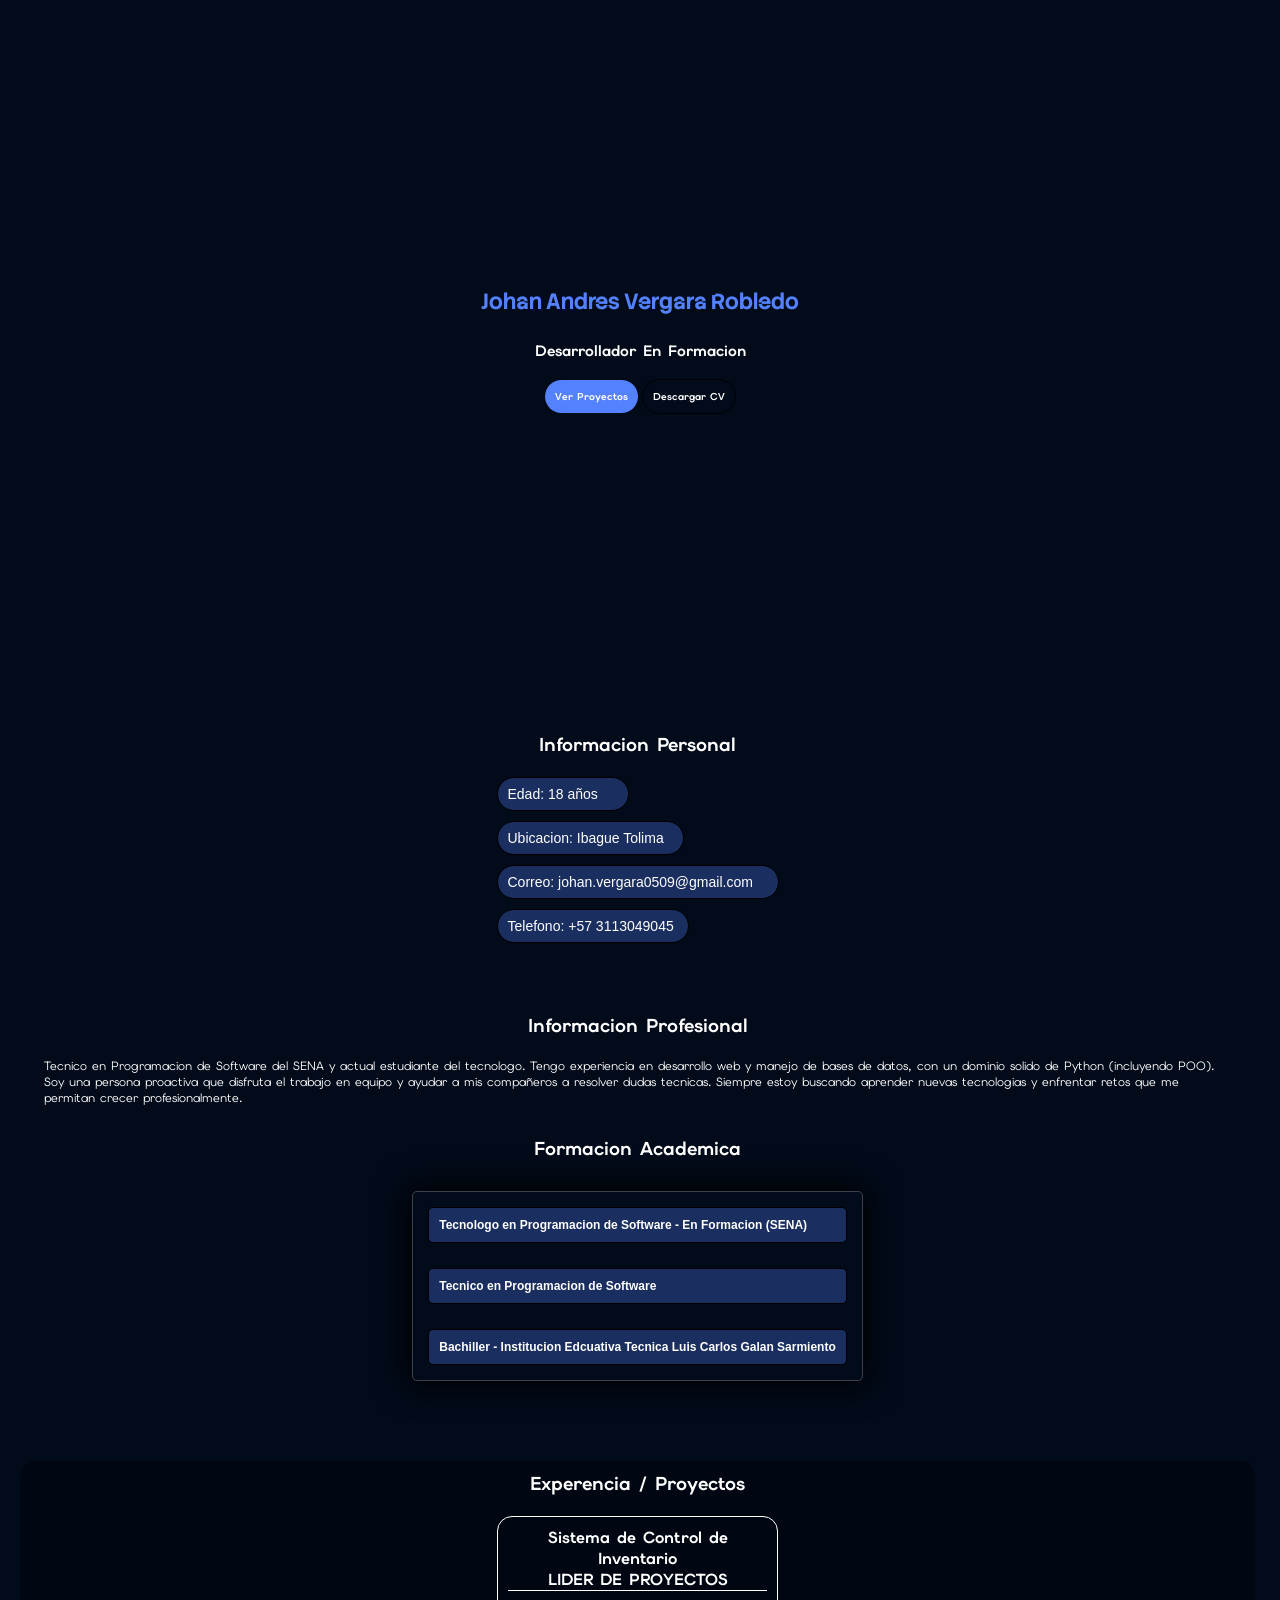
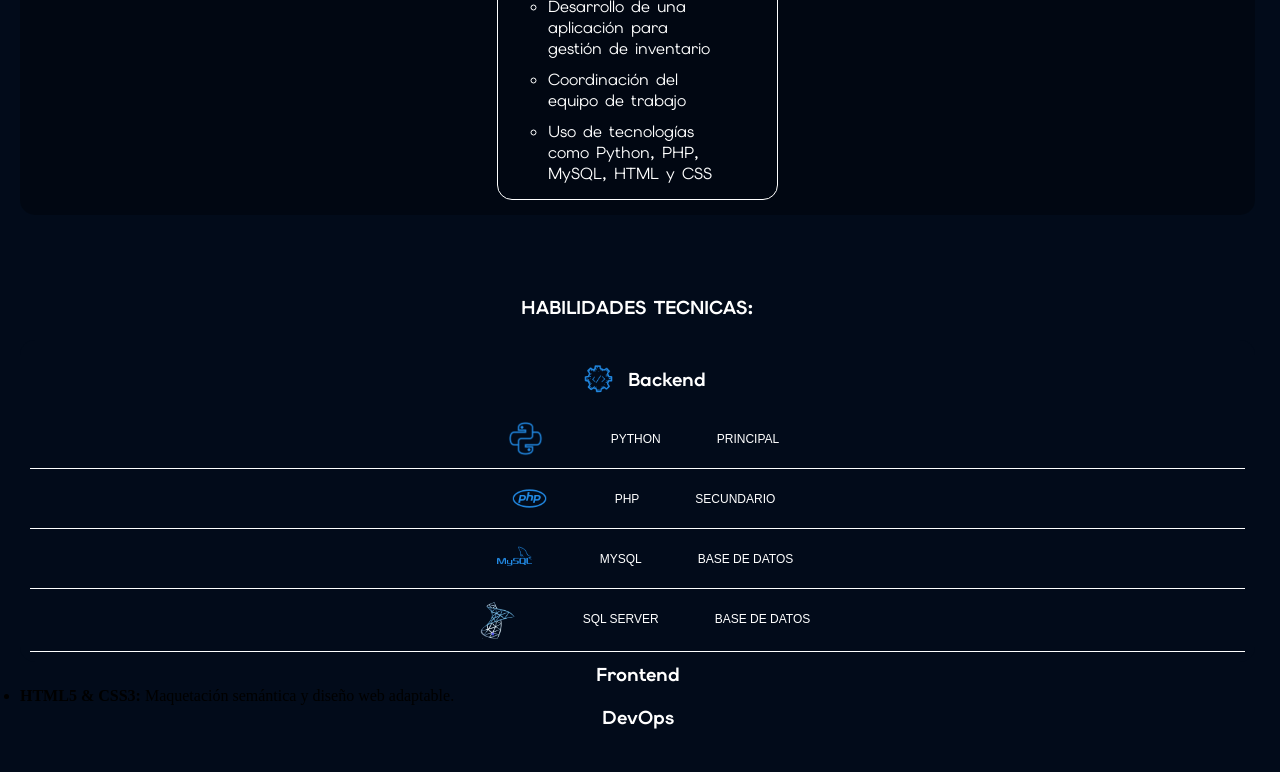
==== CV/index.html @ 8cd805ef "hola" ====
<!DOCTYPE html>
<html lang="es-CO">
<head>
    <meta charset="UTF-8">
    <meta name="viewport" content="width=device-width, initial-scale=1.0">
    <title>Hoja de vida de Johan Vergara</title>
    <link rel="stylesheet" href="./assets/css/main.css">
    <link href="https://fonts.googleapis.com/css2?family=Elms+Sans:ital,wght@0,100..900;1,100..900&family=Stack+Sans+Notch:wght@200..700&display=swap" rel="stylesheet">
    <link href="https//fonts.googleapis.com/css2?family=Elms+Sans:ital,wght@0,100..900;1,100..900&family=Stack+Sans+Notch:wght@200..700&display=swap" rel="stylesheet">
</head>
<body>
    <video src="./assets/img/particulas.mp4" autoplay muted loop></video>
    <header>
        <div class="containers">
            <h1>Johan Andres Vergara Robledo</h1>
            <h2>Desarrollador En Formacion</h2>
            <a href="proyectos" class="proyectos"><strong>Ver Proyectos</strong></a>
            <a href="" class="CV"><strong>Descargar CV</strong></a>
        </header>
    </div>
    <main>
        <section class="contain">
            <section class="sobre-mi">
                <h3>Informacion Personal</h3>
                <ul class="informacion">
                    <li class="contacto" id="edad">Edad: 18 años</li>
                    <li class="contacto" id="ubicacion">Ubicacion: Ibague Tolima</li>
                    <li class="contacto" id="email"><a href="mailto:johanvergara0509@gmail.com">Correo: johan.vergara0509@gmail.com</a></li>
                    <li class="contacto" id="tel"><a href="tel:+573113049045">Telefono: +57 3113049045</a></li>
                </ul>
            </section>
            <section class="perfil-profesional">
                <h3>Informacion Profesional</h3>
                <p>
                   Tecnico en Programacion de Software del SENA y actual estudiante del tecnologo. Tengo experiencia en desarrollo web y manejo de bases de datos, con un dominio solido de Python (incluyendo POO). Soy una persona proactiva que disfruta el trabajo en equipo y ayudar a mis compañeros a resolver dudas tecnicas. Siempre estoy buscando aprender nuevas tecnologias y enfrentar retos que me permitan crecer profesionalmente. 
                </p>
            </section>
            <section class="formacion">
                <h3>Formacion Academica</h3>
                <ul class="informacion_2">
                    <li class="estudio" id="tecnologo"><strong>Tecnologo en Programacion de Software - En Formacion (SENA)</strong></li>
                    <li class="estudio" id="tecnico"><strong>Tecnico en Programacion de Software</strong></li>
                    <li class="estudio" id="bachiller"><strong>Bachiller - Institucion Edcuativa Tecnica Luis Carlos Galan Sarmiento</strong></li>
                </ul>
            </section>
            <section class="experiencia">
                <h3>Experencia / Proyectos </h3>
                <ul class="informacion_3">
                    <ul class="informacion_3_">
                        <li><strong>Sistema de Control de Inventario</strong>
                        <li class="sistema"><strong>LIDER DE PROYECTOS</strong></li>
                    </ul>
                    <ul class="sub-informacion_3">
                        <li>Desarrollo de una aplicación para gestión de inventario</li>
                        <li>Coordinación del equipo de trabajo</li>
                        <li>Uso de tecnologías como Python, PHP, MySQL, HTML y CSS</li>
                    </ul>
                </ul>
            </section>
            <h3>HABILIDADES TECNICAS:</h3>
                <div class="contenedor-backend">
                    <section class="categoria1">
                    <h3 class="habilidades"><img src="./assets/img/backend.png" alt="img backend" class="backend">Backend</h3>
                    <ul class="categoria-menor">
                        <li><img src="./assets/img/python.png" alt="img python" class="backend">
                            <span class="item-name">PYTHON</span> 
                            <span class="item-logo">PRINCIPAL</span>
                        </li>
                        <li><img src="./assets/img/php.png" alt="img php" class="backend">
                            <span class="item-name">PHP</span> 
                            <span class="item-logo">SECUNDARIO</span>
                        </li>
                        <li><img src="./assets/img/mysql.png" alt="img mysql" class="backend" id="mysql">
                            <span class="item-name">MYSQL</span> 
                            <span class="item-logo" id="mysql_datos">BASE DE DATOS</span>
                        </li>
                        <li><img src="./assets/img/sql server.png" alt="img sql sever" class="backend" id="sql">
                            <span class="item-name">SQL SERVER</span> 
                            <span class="item-logo" id="sql_datos">BASE DE DATOS</span>
                        </li>
                    </ul>
                    </section>
                </div>
                    <section class="categoria2">
                    <h3 class="habilidades">Frontend</h3>
                        <ul class="categoria-menor">
                            <li><strong>HTML5 & CSS3:</strong> Maquetación semántica y diseño web adaptable.</li>
                        </ul>
                    </section>
                    <section class="categoria3">
                    <h3 class="habilidades">DevOps</h3>
                        <ul class="categoria-menor">
                        </ul>
                    </section>
            <section class="certificaciones">
                
            </section>
        </section>
    </main>
</body>
</html>
---- CV/assets/css/main.css ----
*{
    margin: 0;
    padding: 0;
    text-decoration: none;
}
body{
    margin: 0;
    overflow-x: hidden;
    background-color: #020b1a;
}
video{
  position: fixed;
  top: 50%;
  left: 50%;
  min-width: 100%;
  min-height: 100vh;
  transform: translate(-50%, -50%);
  z-index: -1;
}
header{
    height: 670px;
    display: grid;
    justify-content: center;
    align-items: center;
    text-align: center;
}
h1{
    color: #5481fd;
    font-size: 22px;
    margin: 20px 0px;
    font-family: "Stack Sans Notch", sans-serif;
}
h2{
    color: #fff;
    font-size: 15px;
    margin: 25px 0px ;
    font-family: "Elms Sans", sans-serif;
}
a{
    color: #fff;
}
.contain{
    padding: 10px;
}
.proyectos{
    background-color: #5481fd;
    border-radius: 50px;
    padding: 10px;
    font-family: "Elms Sans", sans-serif;
    font-size: 10px;
    transition:  
        background-color .5s ease,
        box-shadow .5s ease;
}
.proyectos:hover{
    background-color: #3860d0;
    box-shadow: 0px 0px 10px 0px #fff;
}
.CV{
    border: 1px solid black;
    border-radius: 50px;
    padding: 10px;
    font-family: "Elms Sans", sans-serif;
    font-size: 10px;
        transition:  
        background-color .5s ease,
        box-shadow .5s ease;
}
.CV:hover{
    background-color: rgba(195, 194, 194, 0.3);
    box-shadow: 0px 0px 10px 0px #fff;
}
main{
    z-index: 1;
    margin: 0px 15px 0px 10px;
    padding: 32px 0px 32px 0px;
}
section.sobre-mi{
    display: grid;
    align-items: center;
    justify-content: center;
    padding: 20px 22px 20px 22px;
}
.perfil-profesional{
    padding: 30px 24px 30px 24px;
}
section.formacion{
    display: grid;
    align-items: center;
    justify-content: center;
}
.experiencia{
    padding: 30px 24px 30px 24px;
}
.habilidades-tecnicas{
    padding: 30px 24px 30px 24px;
}
h3{
    text-align: center;
    color: #fff;
    font-family: "Elms Sans", sans-serif;
}
.informacion{
    color: #ffffff;
    margin: 20px;
    font-family: "Roboto", sans-serif;
    list-style: none;
}
#edad{
    font-size: 14px;
    padding: 8px 10px;
    background-color: rgba(84, 129, 253, 0.3);
    border-radius: 50px;
    width: 110px;
    height: auto;
    border: 1px solid black;

}
#ubicacion{
    font-size: 14px;
    margin: 10px 0px;
    padding: 8px 10px;
    background-color: rgba(84, 129, 253, 0.3);
    border-radius: 50px;
    width: 165px;
    height: auto;
    border: 1px solid black;
}
#email{
    font-size: 14px;
    margin: 10px 0px;
    padding: 8px 10px;
    width: 260px;
    height: auto;
    background-color: rgba(84, 129, 253, 0.3);
    border-radius: 50px;
    border: 1px solid black;
}
#tel{
    font-size: 14px;
    padding: 8px 10px;
    width: 170px;
    height: auto;
    background-color: rgba(84, 129, 253, 0.3);
    border-radius: 50px;
    border: 1px solid black;
}
p{
    margin-top: 20px;
    color: #ffffff;
    font-family: "Elms Sans", sans-serif;
    font-size: 12px;
}
.informacion_2{
    box-shadow: 0px 0px 30px 5px black;
    border: 1px solid rgba(195, 194, 194, 0.3);
    color: #ffffff;
    border-radius: 5px;
    margin: 30px 0px 0px 0px;
    font-size: 12px;
    font-family: "Roboto", sans-serif;
    padding: 15px;
    list-style: none;
}
.estudio{
    padding: 10px;
    border: 1px solid black;
    background-color: rgba(84, 129, 253, 0.3);
    border-radius: 5px;
}
#tecnologo{
    margin-bottom: 25px;
}#tecnico{
    margin-bottom: 25px;
}
.experiencia{
    background-color: rgba(0, 0, 0, 0.3);
    padding: 10px;
    color: #fff;
    font-family: "Elms Sans", sans-serif;
    margin: 80px 0px;
    display: grid;
    justify-content: center;
    align-items: center;
    border-radius: 15px;
    padding-bottom: 15px;
}
.informacion_3{
    border-radius: 15px;
    border: 1px solid #ffffff;
    font-family: 8px;
    width: 259px;
    padding: 10px;
    margin-top: 20px;
}
.informacion_3_{
    text-align: center;
    list-style: none;
    margin-bottom: 5px;
}
.sistema{
    list-style: none;
    text-align: center;
    border-bottom: 1px solid #fff;
}
.sub-informacion_3{
    margin: 5px 40px;
}
.sub-informacion_3 li:first-child{
    margin-bottom: 10px;
}
.sub-informacion_3 li:nth-child(2){
    margin-bottom: 10px;
}
.backend{
    width: 35px;
    margin: 12px;
}
#mysql{
    margin-left: 15px;
}
#sql{
    margin-left: 15px;
}
.habilidades{
    display: flex;
    justify-content: center;
    align-items: center;
    
}
.contenedor-backend{
    margin-top: 20px;
    background-color: #020b1a;
    padding: 10px;
    color: #fff;
    font-family: "Roboto", sans-serif;
    border-radius: 15px;
    
}

.categoria1 li{
    border-bottom: 1px solid #fff;
    list-style: none;
    font-size: 12px;
    display: flex;
    justify-content: center;
    text-align: center;
    gap: 3.5rem;
}
.item-name{
    text-align: center;
    padding-top: 23px;
}
.item-logo{
    text-align: center;
    padding-top: 23px;
}


/*video{
  position: fixed;
  top: 50%;
  left: 50%;
  min-width: 100%;
  min-height: 100%;
  transform: translate(-50%, -50%);
  z-index: -1;
}
header{
    height: 826px;
    display: flex;
    align-items: center;
    justify-content: center;
    text-align: center;
    padding: 2rem;
}
h1{
    font-family: "Stack Sans Notch", sans-serif;
    font-size: 50px;
    margin: 10px;
    color: #5481fd;
}
h2{
    color: white;
    font-family: "Elms Sans", sans-serif;
    margin-bottom: 30px;
    scale: 1.5rem;
}
a{
    color: #fff;
}
.proyectos{
    background-color: #5481fd;
    border-radius: 50px;
    padding: 15px;
    font-family: "Elms Sans", sans-serif;
}
.CV{
    border: 2px solid black;
    border-radius: 50px;
    color: white;
    padding: 15px;
    font-family: "Elms Sans", sans-serif;
}
main{
    z-index: 1;
    align-items: center;
    margin: 0px 258px 0px 258px;
    padding: 32px 0px 32px 0px;
}
section.sobre-mi{
    padding: 80px 24px 80px 24px;
}
.perfil-profesional{
    padding: 80px 24px 80px 24px;
}
.formacion{
    padding: 80px 24px 80px 24px;
}
.experiencia{
    padding: 80px 24px 80px 24px;
}
.habilidades-tecnicas{
    padding: 80px 24px 80px 24px;
}
h3{
    color: #ffffff;
    font-family: "Elms Sans", sans-serif;
    text-align: center;
    font-size: 1.5rem;
}
.informacion{
    color: #ffffff;
    display: flex;
    align-items: center;
    justify-content: center;
    gap: 1.5rem;
    list-style: none;
    margin: 20px;
    font-family: "Roboto", sans-serif;
}
.contacto{
    padding: 10px;
    border: 1px solid black;
    background-color: rgba(84, 129, 253, 0.3);
    border-radius: 50px;
}
.informacion_2{
    color: #ffffff;
    display: flex;
    align-items: center;
    justify-content: center;
    gap: 1.4rem;
    list-style: none;
    margin: 30px;
    font-size: 14px;
    font-family: "Roboto", sans-serif;
}
.estudio{
    padding: 8px;
    border: 1px solid black;
    background-color: rgba(84, 129, 253, 0.3);
    border-radius: 50px;
}
p{
    margin-top: 30px;
    color: #ffffff;
    padding: 30px 320px 30px 320px;
    font-family: "Elms Sans", sans-serif;
}
.informacion_3{
    color:#ffffff;
    margin: 30px 320px;
    padding: 10px 30px;
    font-family: "Elms Sans", sans-serif;
    background-color: rgba(0, 0, 0, 0.3);
    border-radius: 15px;
    border: 1px solid #ffffff;
}
.sub-informacion_3{
    margin: 0px 40px;
}

.contenedor-habilidades{
    display: flex;
    align-items: center;
    justify-content: center;
    color: #ffffff;
    gap: 4rem;
    margin-top: 30px;
}
.categoria-menor{
    margin: 30px;
    padding: 10px 30px 5px 30px;
    background-color: rgba(0, 0, 0, 0.3);
    border-radius: 15px;
    border: 1px solid #ffffff   ;
}
.categoria-menor li{
    font-family: "Robot", sans-serif;
    margin-bottom: 10px  ;
}
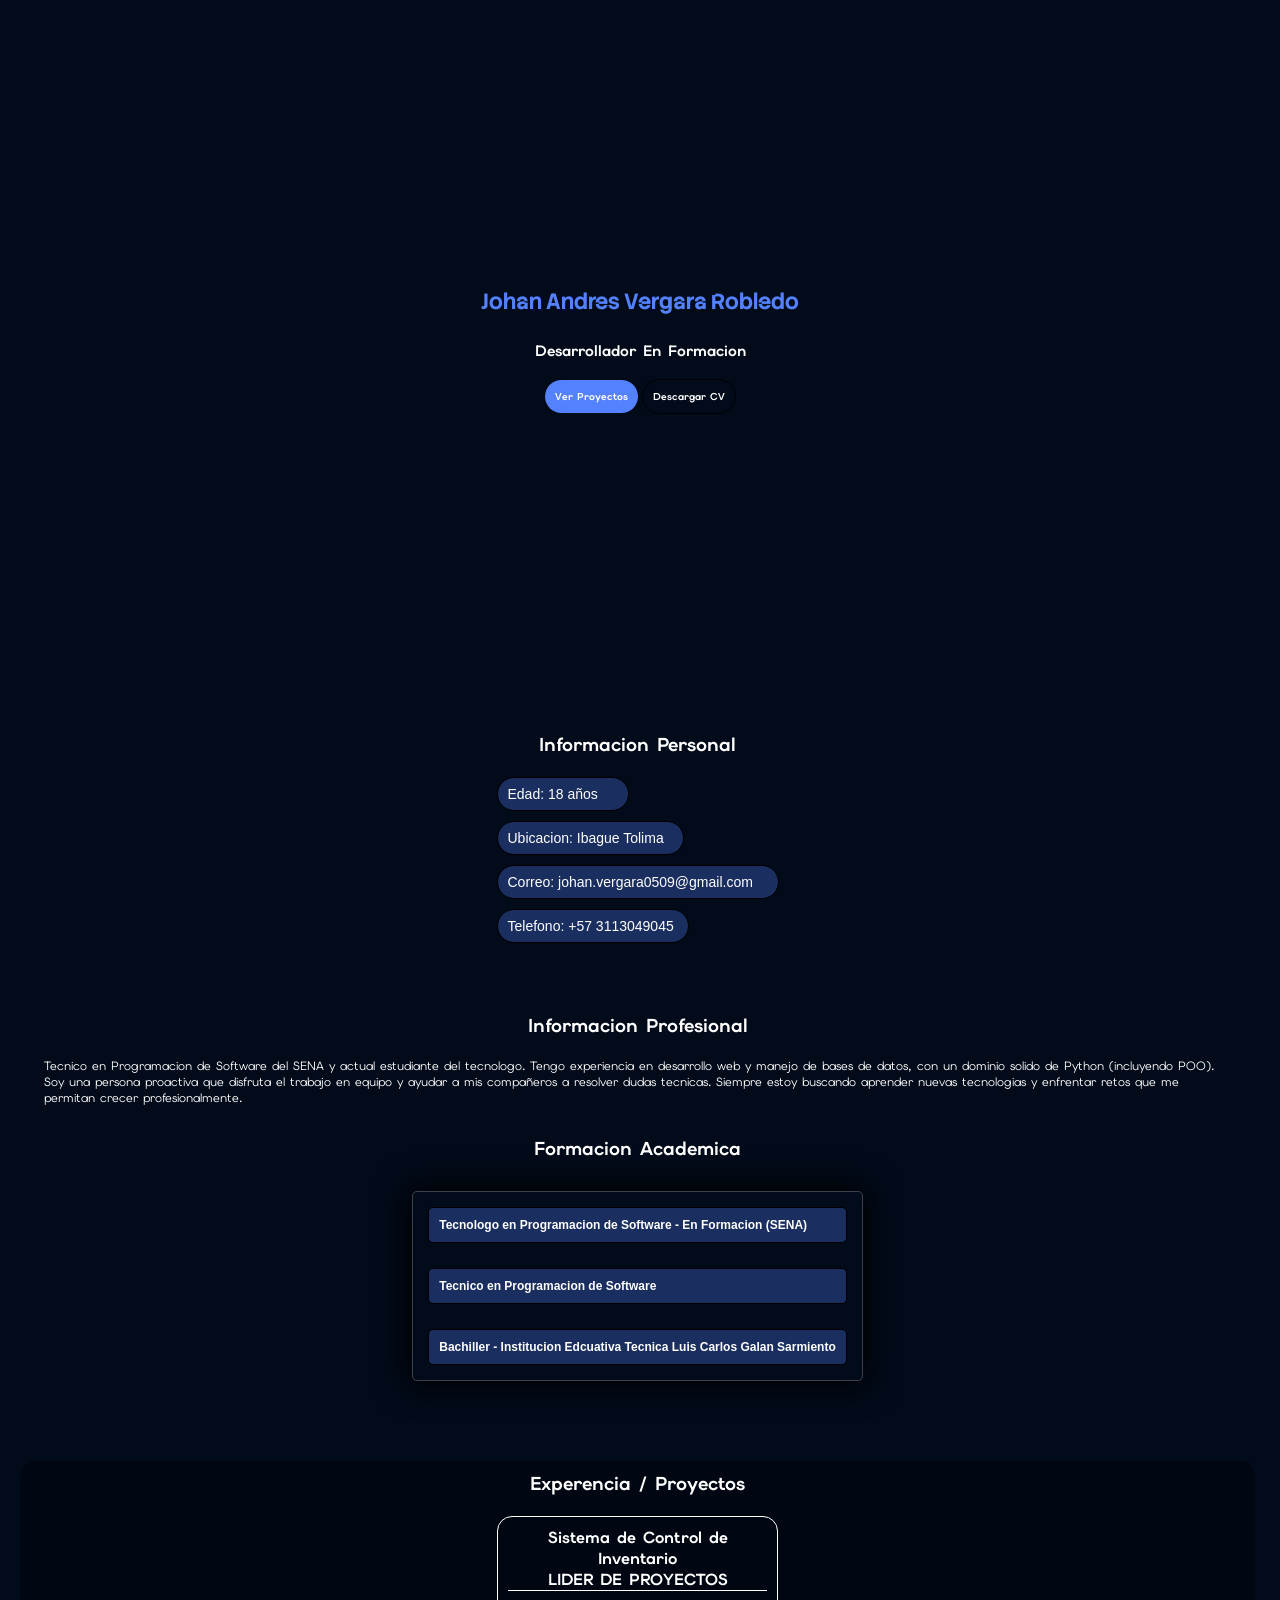
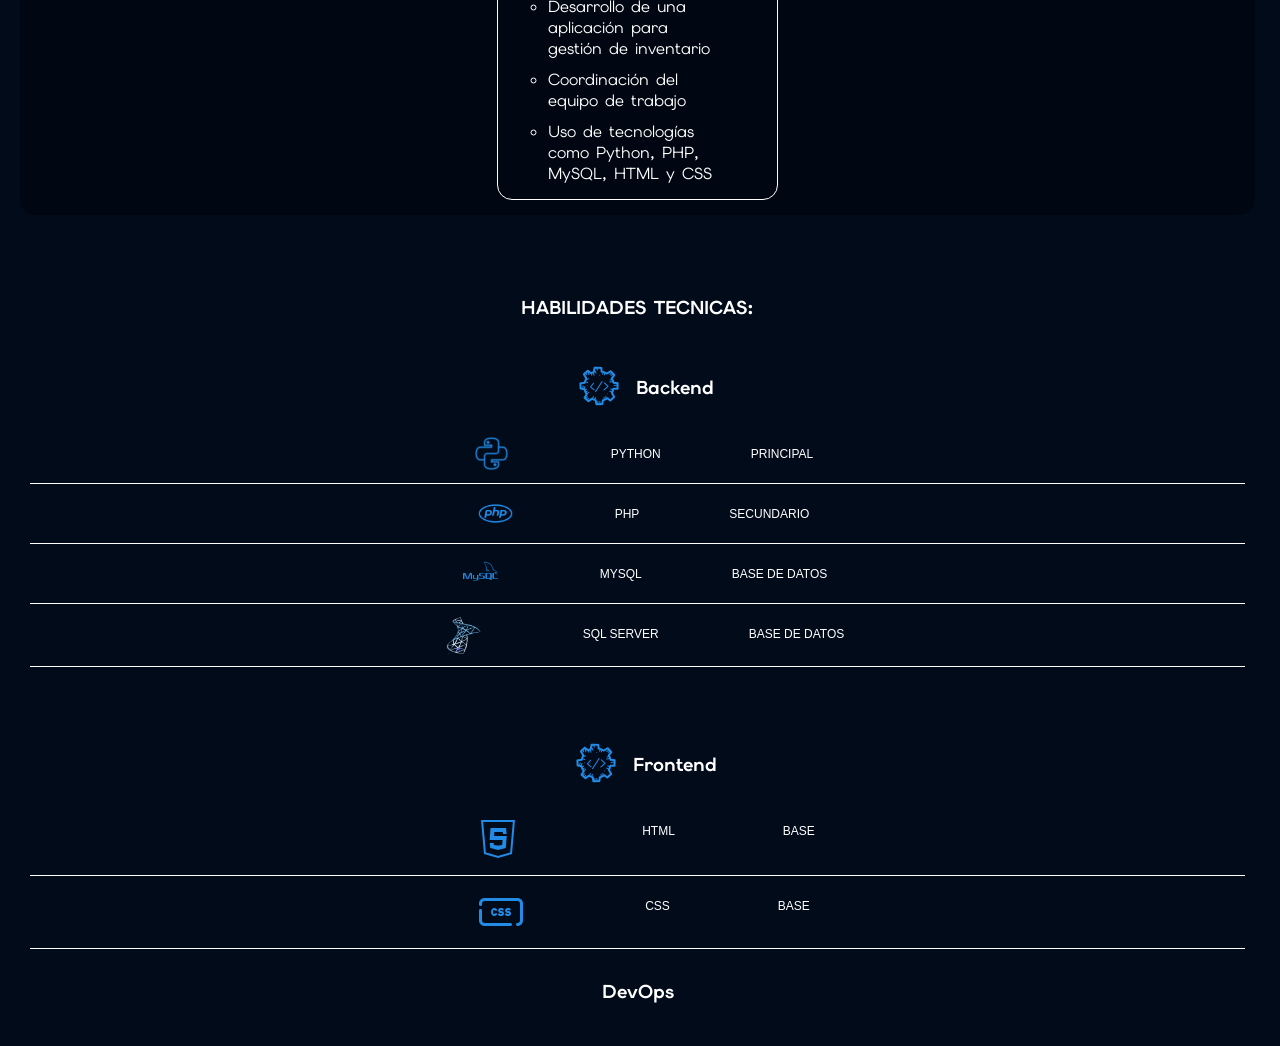
==== commit da0e3895: "hola mundo" ====
--- a/CV/index.html
+++ b/CV/index.html
@@ -60,13 +60,13 @@
             <h3>HABILIDADES TECNICAS:</h3>
                 <div class="contenedor-backend">
                     <section class="categoria1">
-                    <h3 class="habilidades"><img src="./assets/img/backend.png" alt="img backend" class="backend">Backend</h3>
+                    <h3 class="habilidades"><img src="./assets/img/backend.png" alt="img backend" class="backend" id="backend-fronted">Backend</h3>
                     <ul class="categoria-menor">
-                        <li><img src="./assets/img/python.png" alt="img python" class="backend">
+                        <li><img src="./assets/img/python.png" alt="img python" class="backend" id="python">
                             <span class="item-name">PYTHON</span> 
                             <span class="item-logo">PRINCIPAL</span>
                         </li>
-                        <li><img src="./assets/img/php.png" alt="img php" class="backend">
+                        <li><img src="./assets/img/php.png" alt="img php" class="backend" id="php">
                             <span class="item-name">PHP</span> 
                             <span class="item-logo">SECUNDARIO</span>
                         </li>
@@ -81,17 +81,26 @@
                     </ul>
                     </section>
                 </div>
+                <div class="contenedor-fronted">
                     <section class="categoria2">
-                    <h3 class="habilidades">Frontend</h3>
+                    <h3 class="habilidades"><img src="./assets/img/backend.png" alt="img Frontend" class="backend" id="backend-fronted">Frontend</h3>
                         <ul class="categoria-menor">
-                            <li><strong>HTML5 & CSS3:</strong> Maquetación semántica y diseño web adaptable.</li>
+                        <li><img src="./assets/img/html.png" alt="img HTML" class="backend" id="html">
+                            <span class="item-name">HTML</span>
+                            <span class="item-logo">BASE</span>
+                        </li>
+                        <li><img src="./assets/img/css.png" alt="img CSS" class="backend" id="css">
+                            <span class="item-name">CSS</span>
+                            <span class="item-logo">BASE</span>
+                        </li>
                         </ul>
                     </section>
-                    <section class="categoria3">
+                </div>
+                <section class="categoria3">
                     <h3 class="habilidades">DevOps</h3>
-                        <ul class="categoria-menor">
-                        </ul>
-                    </section>
+                    <ul class="categoria-menor">
+                    </ul>
+                </section>
             <section class="certificaciones">
                 
             </section>
--- a/CV/assets/css/main.css
+++ b/CV/assets/css/main.css
@@ -213,20 +213,19 @@
     margin-bottom: 10px;
 }
 .backend{
+    margin: 12px;
+}
+#python,#php{
     width: 35px;
-    margin: 12px;
-}
-#mysql{
+}
+#mysql,#sql{
+    width: 35px;
     margin-left: 15px;
 }
-#sql{
-    margin-left: 15px;
-}
 .habilidades{
     display: flex;
     justify-content: center;
     align-items: center;
-    
 }
 .contenedor-backend{
     margin-top: 20px;
@@ -237,7 +236,21 @@
     border-radius: 15px;
     
 }
-
+.contenedor-fronted{
+    margin-top: 20px;
+    background-color: #020b1a;
+    padding: 10px;
+    color: #fff;
+    font-family: "Roboto", sans-serif;
+    border-radius: 15px;
+    
+}
+.categoria1{
+    padding-bottom: 20px;
+}
+.categoria2{
+    padding-bottom: 20px;
+}
 .categoria1 li{
     border-bottom: 1px solid #fff;
     list-style: none;
@@ -245,7 +258,16 @@
     display: flex;
     justify-content: center;
     text-align: center;
-    gap: 3.5rem;
+    gap: 10vh;
+}
+.categoria2 li{
+    border-bottom: 1px solid #fff;
+    list-style: none;
+    font-size: 12px;
+    display: flex;
+    justify-content: center;
+    text-align: center;
+    gap: 12vh;
 }
 .item-name{
     text-align: center;
